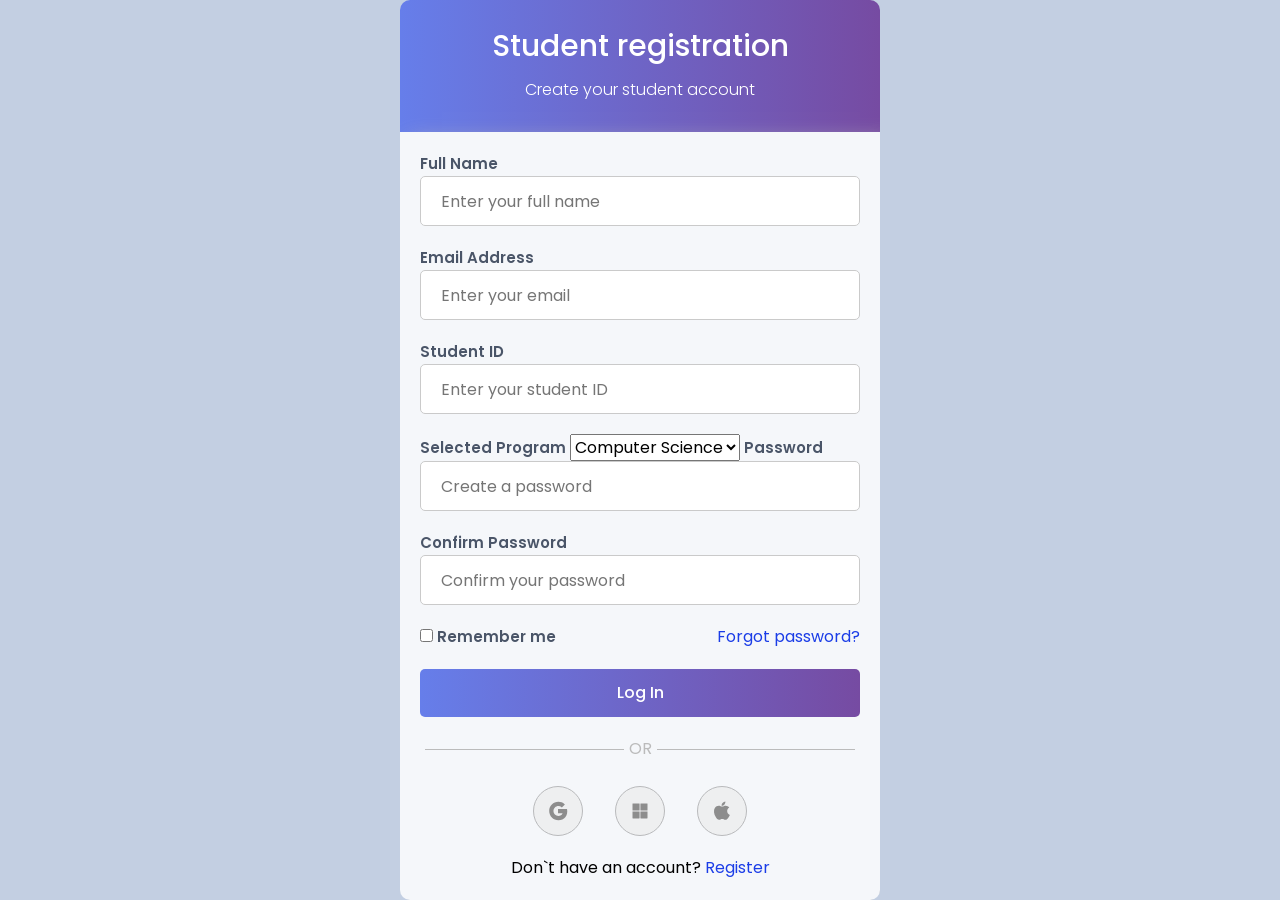
==== register.html @ c6590a4b "{Что делали}" ====
<!DOCTYPE html>
<html lang="en">
<head>
    <link rel="icon" href="https://i.pinimg.com/736x/44/1d/1f/441d1f100fcdefffbba4ea6226254fa3.jpg" type="image/x-icon">
    <meta charset="UTF-8">
    <meta name="viewport" content="width=device-width, initial-scale=1.0">
    <link rel="preconnect" href="https://fonts.googleapis.com">
    <link rel="preconnect" href="https://fonts.gstatic.com" crossorigin>
    <link href="https://fonts.googleapis.com/css2?family=Poppins:ital,wght@0,100;0,200;0,300;0,400;0,500;0,600;0,700;0,800;0,900;1,100;1,200;1,300;1,400;1,500;1,600;1,700;1,800;1,900&display=swap" rel="stylesheet">
    <title>LogIn</title>
    <link rel="stylesheet" href="reset.css"/>
    <link rel="stylesheet" href="style.css"/> 
</head>
<body>
    <div class="container">
        <header class="shadow">
            <h1>
                Student registration
            </h1>
            <p class="head-p">
                Create your student account
            </p>
        </header>
        <main class="shadow">
            <section>
                <form method="POST" action="/api/login">
                    <label for="email">Full Name</label>
                    <input id="email" class="inputs" type="email" placeholder="Enter your full name" name="email" required/>
                    <label for="password">Email Address</label>
                    <input id="password" class="inputs" type="password" placeholder="Enter your email" name="password" required/>
                    <label for="password">Student ID</label>
                    <input id="password" class="inputs" type="password" placeholder="Enter your student ID" name="password" required/>
                    

                    <label for="xleb" class="cool-form">Selected Program</label>
                    <select id="xleb" name="xleb" class="cool-form" name="Choose ponos">
                        <option value="ПРивект">Computer Science</option>
                        <option value="ПРивект">Engineering</option>
                        <option value="ПРивект">Business</option>
                        <option value="ПРивект">Arts & Humanities</option>
                        <option value="ПРивект">Science</option>
                    </select>
                    <label for="password">Password</label>
                    <input id="password" class="inputs" type="password" placeholder="Create a password" name="password" required/>
                    <label for="password">Confirm Password</label>
                    <input id="password" class="inputs" type="password" placeholder="Confirm your password" name="password" required/>
                  
                <p class="space-between">
                    <span>
                        <input type="checkbox" id="rememeber_me" name="remember" required/>
                        <label for="rememeber_me">Remember me</label>
                    </span>
                    <span>
                        <a href="">Forgot password?</a>
                    </span>
                </p>
                <button class="login-button">
                    Log In
                </button>
                </form>
            </section>
            <!--а вот тут начинается--> 
            <section class="hr-sect">
                <div class="hr_div">
                    <span class="hr"></span>
                    <span class="text_ht">OR</span>
                    <span class="hr"></span>
                </div>    
            </section>   
            
            <section class="buttons">
                <button class="links">
                    <img src="assets/icons8-google (1).svg">
                </button>
                <button class="links">
                    <img src="assets/icons8-windows.svg">
                </button>
                <button class="links">
                    <img src="assets/icons8-apple-inc.svg">
                </button>
            </section>
            <section>
                <p class="register-link">
                Don`t have an account? <a href="">Register</a>
                </p> 
            </section>
        </main>
    </div>
</body>
</html>
---- style.css ----
* {
    font-family: Poppins;
}

body {
    background-color: #c3cfe2;
    display: flex;
    flex-direction: column;
    align-items:center;
    justify-content: center;
}
.container{
    max-width: 48rem;
    border-radius: 10px;
    overflow: hidden;
}

header {
    color: #ffffff;
    background: linear-gradient(to left, #764ba2, #667eea);
    text-align: center;
}

h1 {
    font-size: 30px;
    font-weight: 500;
    padding-top: 30px;
    color: #ffffff;
}

.head-p {
    font-weight: 300;
    padding: 15px 0 30px 0;
    color: #ffffff;
}

main {
    padding: 20px 20px 0 20px;
    background-color: #f5f7fa;    
}

label {
    color: #4a5568;
    font-weight: 600;
    font-size: 15px;
}

/* инпуты */
.inputs {
    width: 100%;
    height: 50px;
    border-radius: 5px;
    padding-left: 20px;
    border: 1px solid #cacaca;
    margin-bottom: 20px;
    transition: border 0.3s ease;
}

.inputs:focus {
    border: 1px solid blue;
    outline:none;
}

section {
    padding: 0 0 20px 0;
}

.space-between {
    display: flex;
    justify-content: space-between;
}

a {
    color: #798fff;
}

a:hover {
    text-decoration: underline;
}

.login-button {
    margin-top: 20px;
    color: white;
    background: linear-gradient(to left, #764ba2, #667eea);
    font-weight: 500;
    padding: 15px 0 15px 0;
    display: flex;
    justify-content: center;
    border: none;
    border-radius: 5px;
    width: 100%;
}

.login-button:hover {
    box-shadow: 0 0 20px #bbbbbb;
}

.login-button:active {
    transform: translate(0, -1px);
}
.hr_sect{
    padding-top:px;
}
.hr_div {
    color: #bbbbbb;
    text-align: center;
    display: flex;
    justify-content: center;
    padding: -50px;
}

.hr {
    margin: 12px 5px 0px;
    width: 100%;
    height: 1px;
    border-bottom: 1px solid #bbbbbb;
}

/* кнопки ссылки */
.buttons {
    margin-top: 5px;
    margin-left: 22%;
    margin-right: 22%;
    display: flex;
    flex-direction: row;
    justify-content: space-around;
}

.links {
    width: 50px;
    height: 50px;
    border-radius: 300px;
    background-color: #eeeff0;
    border: 1px solid #b9babc;
    display: flex;
    justify-content: center;
    align-items: center;
}

.links:hover {
    background-color: #d6d4d4;
    border: 1px solid #8b909a;
}

img {
    width: 20px;
    height: 20px;
}

.register-link {
    text-align: center;
}

.shadow {
    box-shadow: 10px 10px 20px #bbbbbb;
}
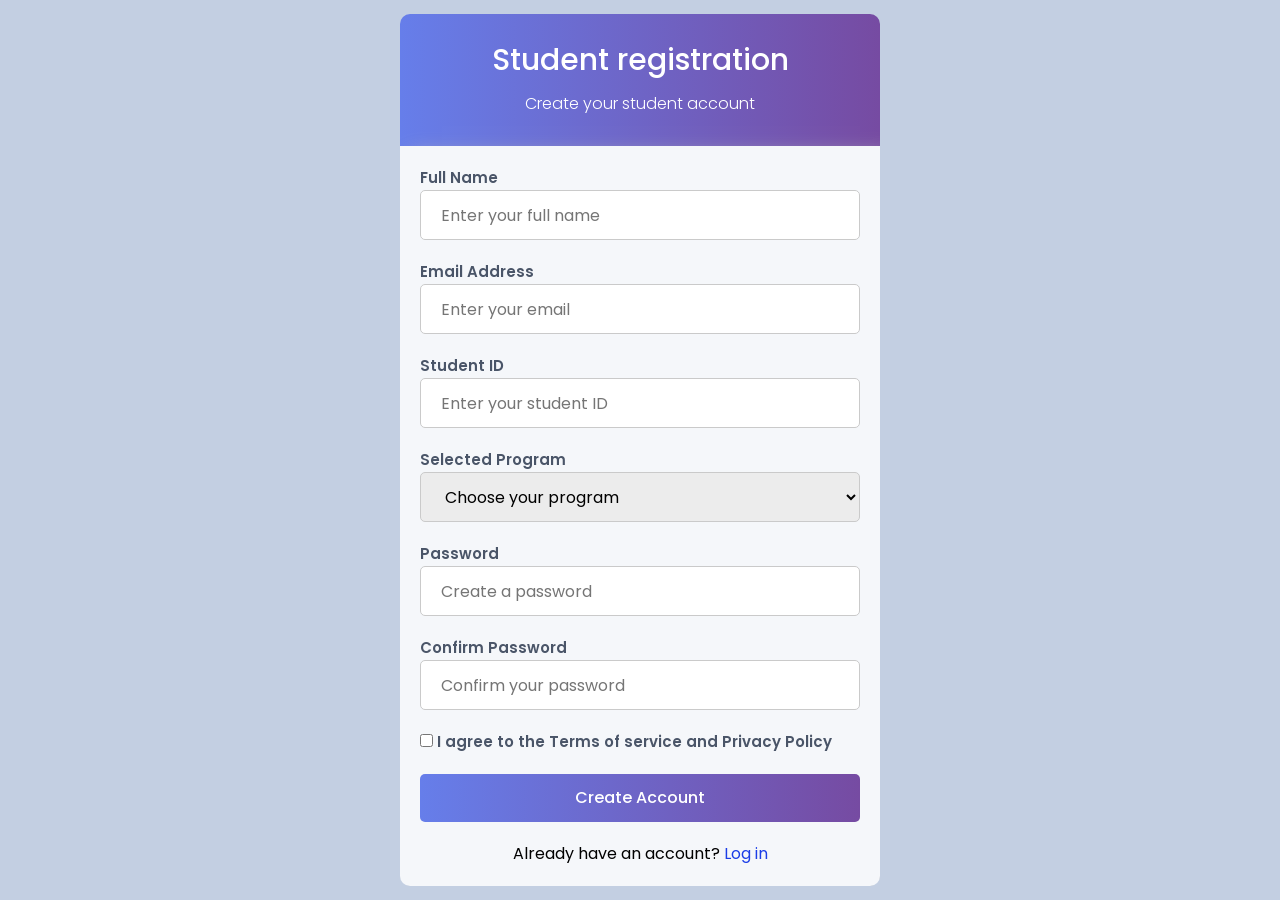
==== commit 496da6e7: "lab 12" ====
--- a/register.html
+++ b/register.html
@@ -7,7 +7,7 @@
     <link rel="preconnect" href="https://fonts.googleapis.com">
     <link rel="preconnect" href="https://fonts.gstatic.com" crossorigin>
     <link href="https://fonts.googleapis.com/css2?family=Poppins:ital,wght@0,100;0,200;0,300;0,400;0,500;0,600;0,700;0,800;0,900;1,100;1,200;1,300;1,400;1,500;1,600;1,700;1,800;1,900&display=swap" rel="stylesheet">
-    <title>LogIn</title>
+    <title>Register</title>
     <link rel="stylesheet" href="reset.css"/>
     <link rel="stylesheet" href="style.css"/> 
 </head>
@@ -24,64 +24,45 @@
         <main class="shadow">
             <section>
                 <form method="POST" action="/api/login">
-                    <label for="email">Full Name</label>
-                    <input id="email" class="inputs" type="email" placeholder="Enter your full name" name="email" required/>
-                    <label for="password">Email Address</label>
-                    <input id="password" class="inputs" type="password" placeholder="Enter your email" name="password" required/>
-                    <label for="password">Student ID</label>
-                    <input id="password" class="inputs" type="password" placeholder="Enter your student ID" name="password" required/>
+                    <label for="name">Full Name</label>
+                    <input id="name" class="inputs" type="name" placeholder="Enter your full name" name="fullname" required/>
+
+                    <label for="email">Email Address</label>
+                    <input id="email" class="inputs" type="email" placeholder="Enter your email" name="email" required/>
+
+                    <label for="number">Student ID</label>
+                    <input id="number" class="inputs" type="number" placeholder="Enter your student ID" name="student-id" required/>
                     
 
                     <label for="xleb" class="cool-form">Selected Program</label>
-                    <select id="xleb" name="xleb" class="cool-form" name="Choose ponos">
-                        <option value="ПРивект">Computer Science</option>
-                        <option value="ПРивект">Engineering</option>
-                        <option value="ПРивект">Business</option>
-                        <option value="ПРивект">Arts & Humanities</option>
-                        <option value="ПРивект">Science</option>
+                    <select id="xleb" name="program" class="inputs">
+                        <option value="Crutch" hidden>Choose your program</option>
+                        <option value="Computer Science">Computer Science</option>
+                        <option value="Engineering">Engineering</option>
+                        <option value="Business">Business</option>
+                        <option value="Arts & Humanities">Arts & Humanities</option>
+                        <option value="Science">Science</option>
                     </select>
                     <label for="password">Password</label>
                     <input id="password" class="inputs" type="password" placeholder="Create a password" name="password" required/>
+
                     <label for="password">Confirm Password</label>
-                    <input id="password" class="inputs" type="password" placeholder="Confirm your password" name="password" required/>
+                    <input id="password" class="inputs" type="password" placeholder="Confirm your password" required/>
                   
-                <p class="space-between">
+                <p>
                     <span>
-                        <input type="checkbox" id="rememeber_me" name="remember" required/>
-                        <label for="rememeber_me">Remember me</label>
-                    </span>
-                    <span>
-                        <a href="">Forgot password?</a>
+                        <input type="checkbox" id="rememeber_me" name="terms" required/>
+                        <label for="rememeber_me">I agree to the Terms of service and Privacy Policy</label>
                     </span>
                 </p>
                 <button class="login-button">
-                    Log In
+                    Create Account
                 </button>
                 </form>
-            </section>
-            <!--а вот тут начинается--> 
-            <section class="hr-sect">
-                <div class="hr_div">
-                    <span class="hr"></span>
-                    <span class="text_ht">OR</span>
-                    <span class="hr"></span>
-                </div>    
-            </section>   
-            
-            <section class="buttons">
-                <button class="links">
-                    <img src="assets/icons8-google (1).svg">
-                </button>
-                <button class="links">
-                    <img src="assets/icons8-windows.svg">
-                </button>
-                <button class="links">
-                    <img src="assets/icons8-apple-inc.svg">
-                </button>
-            </section>
+            </section>  
             <section>
                 <p class="register-link">
-                Don`t have an account? <a href="">Register</a>
+                Already have an account? <a href="">Log in</a>
                 </p> 
             </section>
         </main>
--- a/style.css
+++ b/style.css
@@ -153,4 +153,8 @@
 
 .shadow {
     box-shadow: 10px 10px 20px #bbbbbb;
+}
+/*для регистрации*/
+select{
+    background-color: #ececec;
 }
